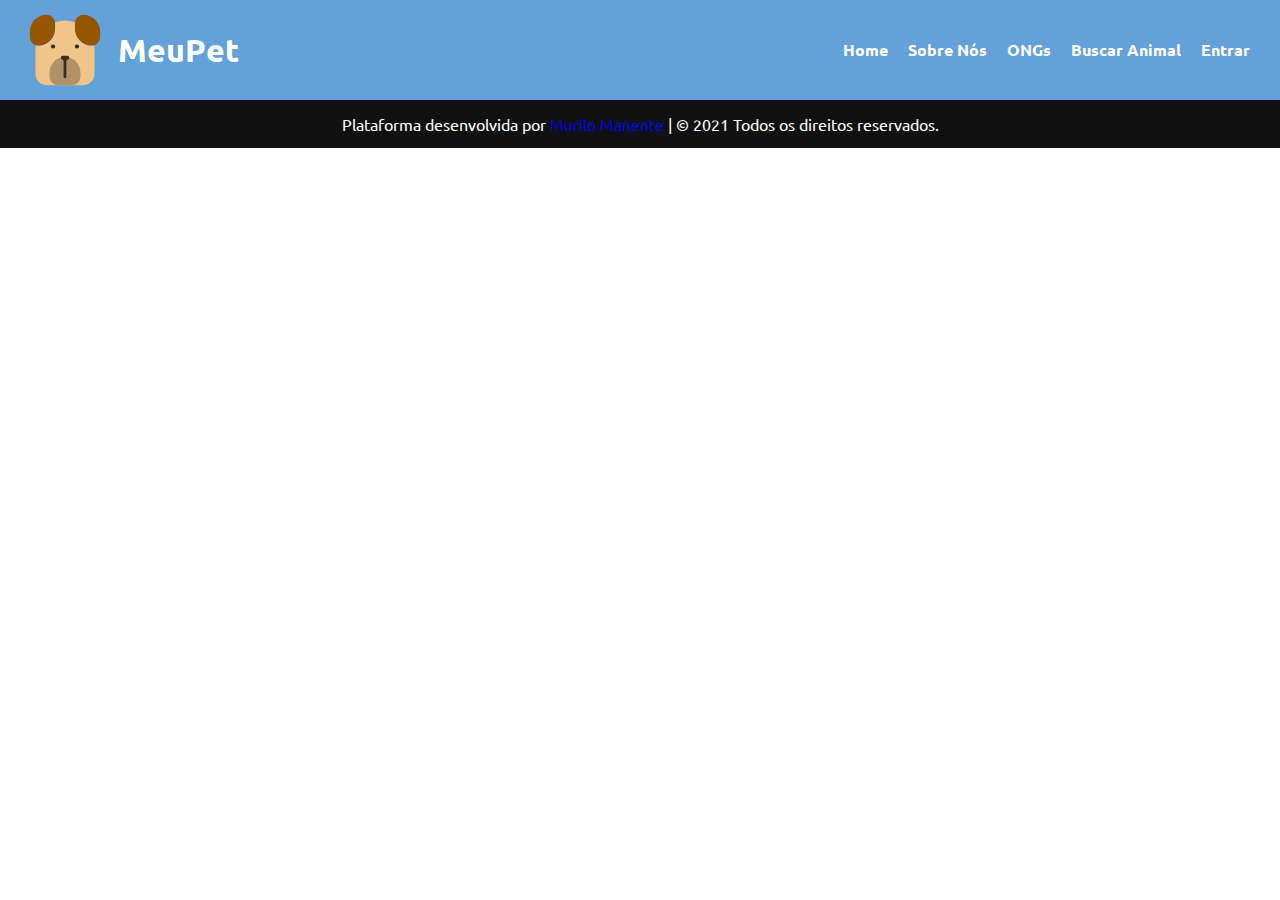
==== html/index.html @ 10c2852b "first commit / navbar complete" ====
<!DOCTYPE html>
<html lang="pt-br">
    <head>
        <meta charset="UTF-8">
        <link href="https://fonts.googleapis.com/css2?family=Ubuntu&display=swap" rel="stylesheet">
        <link rel="stylesheet" href="../css/normalize.css">
        <link rel="stylesheet" href="../css/style.css">
        <meta http-equiv="X-UA-Compatible" content="IE=edge">
        <meta name="viewport" content="width=device-width, initial-scale=1.0">
        <link rel="shortcut icon" href="../images/favicon.ico" type="image/x-icon">
        <title>MeuPet</title>
    </head>
    <body>
        <header class="top">
            <a class="logo" href="#">
                <img src="../images/dog.svg" alt="Dog icon">
                <h1>MeuPet</h1>
            </a>
            <nav class="menu">
                <ul>
                    <li><a href="#">Home</a></li>
                    <li><a href="#">Sobre Nós</a></li>
                    <li><a href="#">ONGs</a></li>
                    <li><a href="#">Buscar Animal</a></li>
                    <li><a href="#">Entrar</a></li>
                </ul>
            </nav>
        </header>

        <main></main>

        <footer>
            <span>Plataforma desenvolvida por <a href="https://github.com/MUnente">Murilo Manente</a> | &copy; 2021 Todos os direitos reservados.</span>
        </footer>
    </body>
</html>
---- css/style.css ----
.top {
    background-color: #63A1D8;
    display: flex;
    align-items: center;
    justify-content: space-between;
    padding: 5px 20px;
}

.top .logo {
    display: flex;
    align-items: center;
}

.top img {
    width: 90px;
    height: 90px;
}

.top h1 {
    color: #FFFFFF;
    margin: 0 8px;
}

.top ul {
    list-style: none;
}

.top a {
    text-decoration: none;
    font-family: Ubuntu;
}

.top a:hover h1 {
    color: #215877;
}

.top li a {
    padding: 10px;
    font-style: normal;
    font-weight: bold;
    line-height: 28px;
    color: #FFFFFF;
}

.top li a:hover {
    color: #215877;
}

footer {
    padding: 15px 23px;
    background: #111;
    font-family: Ubuntu;
    text-align: center;
    color: #FFF;
}

footer a {
    text-decoration: none;
}

@media (min-width: 768px) {
    .top ul {
        display: flex;
    }
}
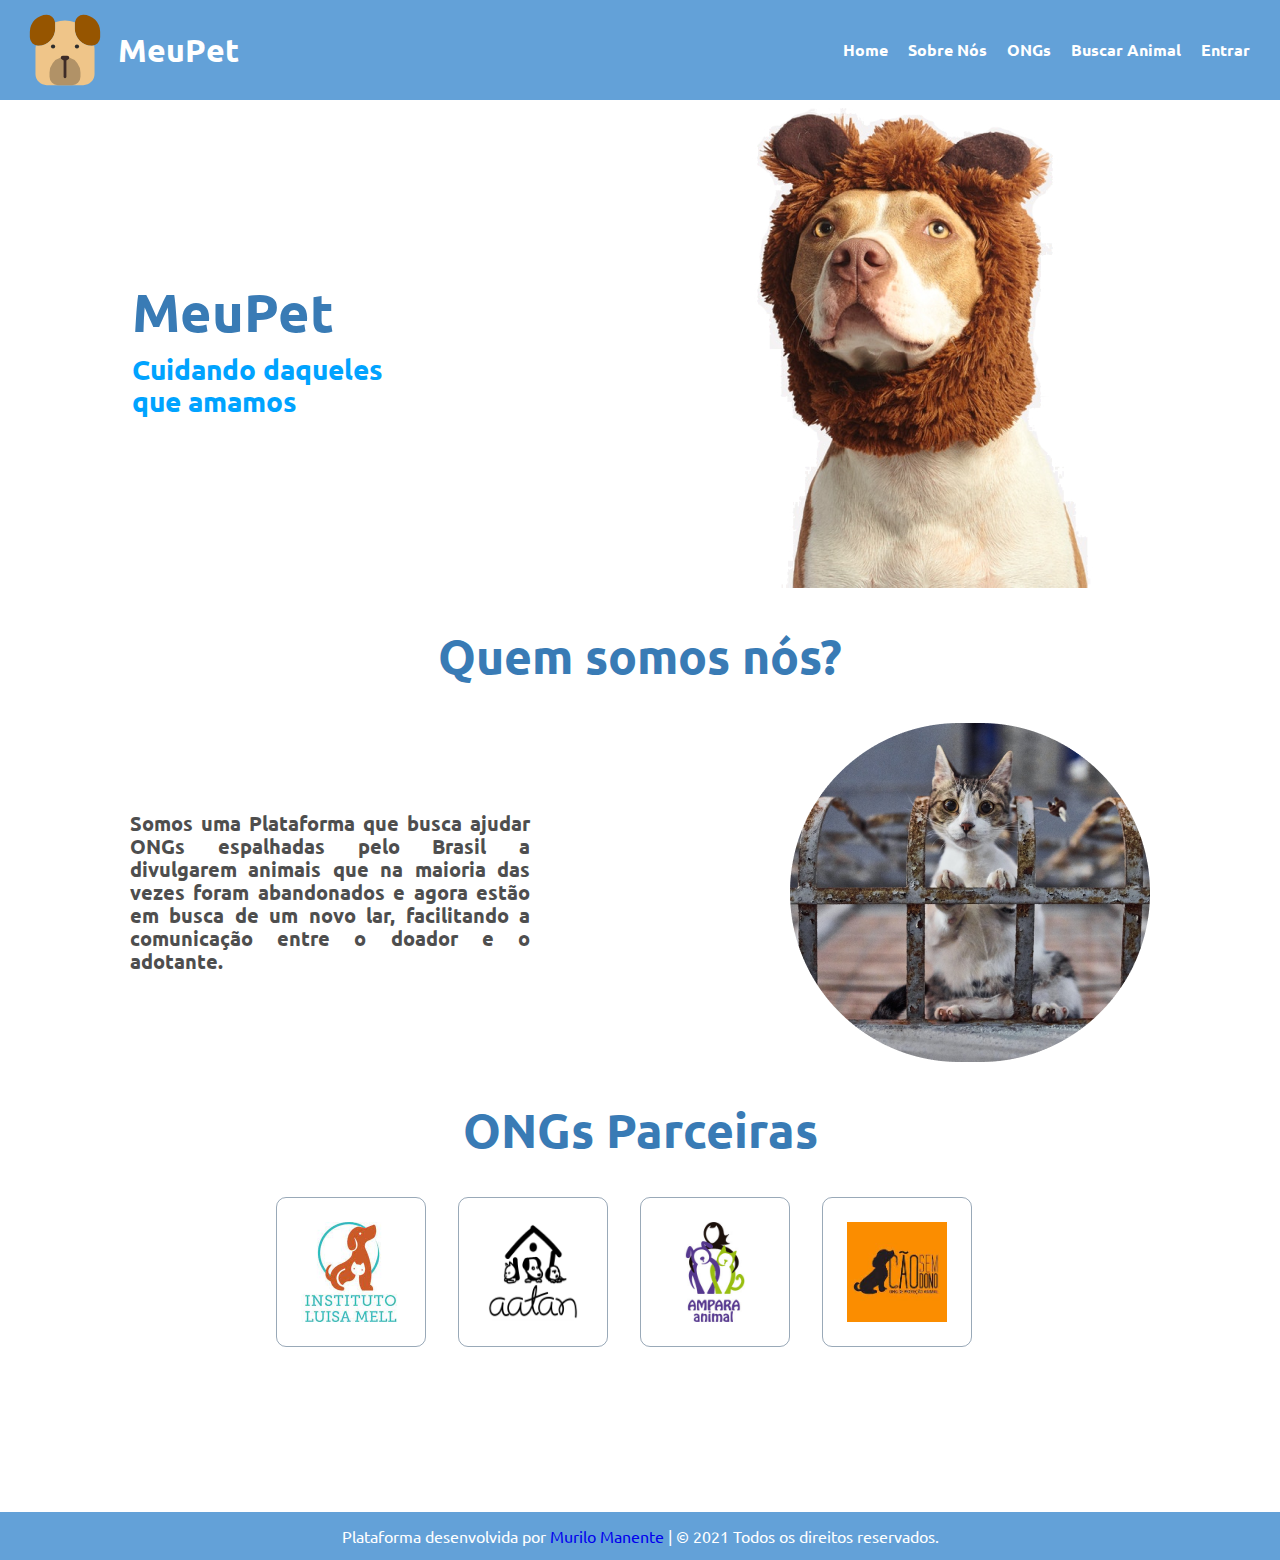
==== commit acd1d506: "home complete without responsivity" ====
--- a/html/index.html
+++ b/html/index.html
@@ -12,25 +12,59 @@
     </head>
     <body>
         <header class="top">
-            <a class="logo" href="#">
+            <a class="logo" href="./index.html">
                 <img src="../images/dog.svg" alt="Dog icon">
                 <h1>MeuPet</h1>
             </a>
             <nav class="menu">
                 <ul>
-                    <li><a href="#">Home</a></li>
-                    <li><a href="#">Sobre Nós</a></li>
-                    <li><a href="#">ONGs</a></li>
+                    <li><a href="#home">Home</a></li>
+                    <li><a href="#about-us">Sobre Nós</a></li>
+                    <li><a href="#ongs">ONGs</a></li>
                     <li><a href="#">Buscar Animal</a></li>
                     <li><a href="#">Entrar</a></li>
                 </ul>
             </nav>
         </header>
 
-        <main></main>
+        <main>
+            <section id="home">
+                <div class="title-slogan">
+                    <h2>MeuPet</h2>
+                    <span>Cuidando daqueles que amamos</span>
+                </div>
+                <img src="../images/lion-dog.png" alt="Dog using mane lion">
+            </section>
+
+            <section id="about-us">
+                <h2>Quem somos nós?</h2>
+                <div class="content">
+                    <p>Somos uma Plataforma que busca ajudar ONGs espalhadas pelo Brasil a divulgarem animais que na maioria das vezes foram abandonados e agora estão em busca de um novo lar, facilitando a comunicação entre o doador e o adotante.</p>
+                    <img src="../images/abandoned-cat.png" alt="Abandoned cat">
+                </div>
+            </section>
+
+            <section id="ongs">
+                <h2>ONGs Parceiras</h2>
+                <div class="content">
+                    <div class="card">
+                        <img src="../images/ilm-logo.jpeg" alt="Instituto Luisa Mell icon">
+                    </div>
+                    <div class="card">
+                        <img src="../images/aatan-logo.png" alt="Aatan logo">
+                    </div>
+                    <div class="card">
+                        <img src="../images/amparaanimal-logo.jpg" alt="Ampara Animal icon">
+                    </div>
+                    <div class="card">
+                        <img src="../images/cao-sem-dono-logo.jpeg" alt="Cão sem dono icon">
+                    </div>
+                </div>  
+            </section>
+        </main>
 
         <footer>
-            <span>Plataforma desenvolvida por <a href="https://github.com/MUnente">Murilo Manente</a> | &copy; 2021 Todos os direitos reservados.</span>
+            <span>Plataforma desenvolvida por <a href="https://www.linkedin.com/in/murilo-manente/" target="_blank">Murilo Manente</a> | &copy; 2021 Todos os direitos reservados.</span>
         </footer>
     </body>
 </html>--- a/css/style.css
+++ b/css/style.css
@@ -22,16 +22,13 @@
 }
 
 .top ul {
+    display: flex;
     list-style: none;
 }
 
 .top a {
     text-decoration: none;
     font-family: Ubuntu;
-}
-
-.top a:hover h1 {
-    color: #215877;
 }
 
 .top li a {
@@ -46,9 +43,104 @@
     color: #215877;
 }
 
+#home {
+    display: flex;
+    justify-content: space-around;
+    align-items: center;
+}
+
+.title-slogan h2 {
+    font-family: Ubuntu;
+    font-size: 54px;
+    font-weight: 700;
+    margin: 10px 0;
+    color: #397BB5;
+}
+
+.title-slogan span {
+    font-family: Ubuntu;
+    font-size: 28px;
+    font-weight: 700;
+    color: #00A3FF;
+    width: 295px;
+}
+
+#home .title-slogan {
+    display: flex;
+    flex-direction: column;
+}
+
+#about-us {
+    display: flex;
+    flex-direction: column;
+}
+
+#about-us h2 {
+    text-align: center;
+    font-family: Ubuntu;
+    font-size: 48px;
+    font-weight: 700;
+    color: #397BB5;
+}
+
+#about-us .content {
+    display: flex;
+    justify-content: space-around;
+    align-items: center;
+}
+
+#about-us .content p {
+    text-align: justify;
+    font-family: Ubuntu;
+    font-size: 20px;
+    font-weight: 700;
+    color: #4E4E4E;
+    width: 400px;
+}
+
+#ongs {
+    display: flex;
+    flex-direction: column;
+    height: 50vh;
+}
+
+#ongs h2 {
+    text-align: center;
+    font-family: Ubuntu;
+    font-size: 48px;
+    font-weight: 700;
+    color: #397BB5;
+}
+
+#ongs .content {
+    display: flex;
+    justify-content: center;
+}
+
+#ongs .content .card {
+    display: flex;
+    justify-content: center;
+    align-items: center;
+    width: 150px;
+    height: 150px;
+    margin-right: 32px;
+    border: 1px solid rgba(0, 39, 78, 0.4);
+    box-sizing: border-box;
+    border-radius: 10px;
+}
+
+#ongs .content .card:hover {
+    box-shadow: 2px 2px 4px rgba(0, 39, 78, 0.5);
+}
+
+#ongs .content .card img {
+    width: 100px;
+    height: 100px
+}
+
 footer {
     padding: 15px 23px;
-    background: #111;
+    background: #63A1D8;
     font-family: Ubuntu;
     text-align: center;
     color: #FFF;
@@ -58,8 +150,44 @@
     text-decoration: none;
 }
 
-@media (min-width: 768px) {
+@media (max-width: 768px) {
     .top ul {
-        display: flex;
+        display: block;
+    }
+    
+    #home img {
+        width: 300px;
+        height: 350px;
+    }
+}
+
+@media (max-width: 600px) {
+    .title-slogan h2 {
+        font-size: 48px;
+    }
+    
+    .title-slogan span {
+        width: 210px;
+        font-size: 24px;
+    }
+
+    #home img {
+        width: 200;
+        height: 250px;
+    }
+}
+
+@media (max-width: 540px) {
+    .top .logo {
+        flex-direction: column;
+    }
+
+    .title-slogan h2 {
+        font-size: 36px;
+    }
+    
+    .title-slogan span {
+        width: 125px;
+        font-size: 18px;
     }
 }